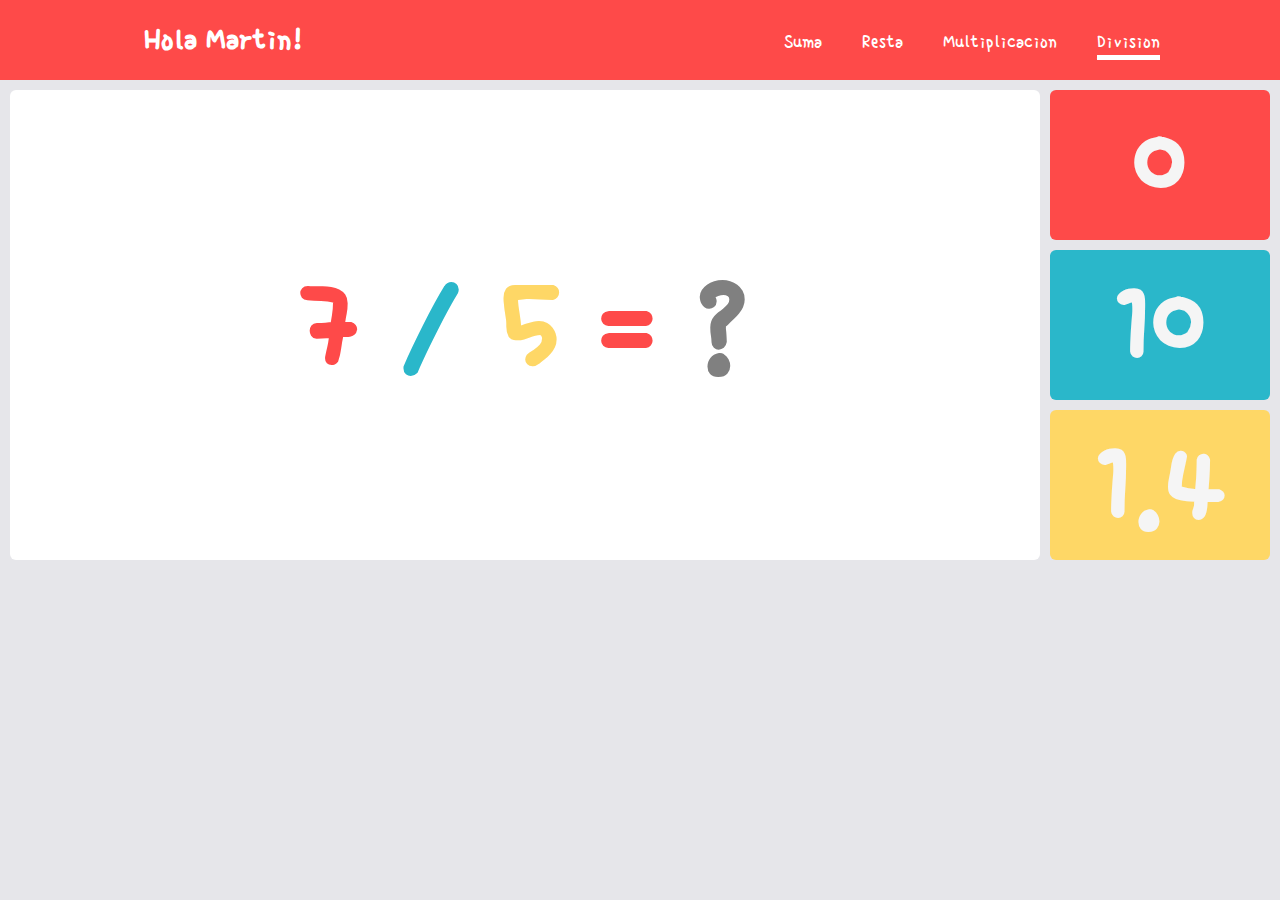
==== Division.html @ 4ab5e844 "cambio de color en el background" ====
<!DOCTYPE html>
<html lang="en">
<head>
    <meta charset="UTF-8">
    <meta name="viewport" content="width=device-width, initial-scale=1.0">
    <link rel="stylesheet" href="style.css">
    
    <link rel="preconnect" href="https://fonts.googleapis.com">
    <link rel="preconnect" href="https://fonts.gstatic.com" crossorigin>
    <link href="https://fonts.googleapis.com/css2?family=Single+Day&display=swap" rel="stylesheet">
    <title>MATH FOR KIDS</title>
</head>
<body>

    <!-- De esta manera podemos anexar un archivo de audio a nuestro documento. -->
    <audio id="myaudio">
        <source src="audio/wrong-buzzer-6268.mp3">
    </audio>

    <!-- En esta ocasion  haremos uso de la etiqueta "header" la cual nos permite crear un encabezado donde podemos anexar informacion.-->
    <header>
        <!-- Dentro de este encabezado tendremos un contenedor que a su vez tiene una lista desordenada de elementos. -->
        <div class="container">
            <h1> Hola Martin!</h1>
            <ul>
                <!-- Como puedes notar en el siguiente codigo, estoy haciendo uso de la etiquta "a" la cual me permite 
                crear un hipervinculo que me redirige a otro lugar dentro de un mismo documento, o en este caso a otros documentos.-->
                <li><a href="index.html">Suma</a></li>
                <li><a href="Resta.html">Resta</a></li>
                <li><a href="Multiplicacion.html">Multiplicacion</a></li>
                <li class="current"><a href="Division.html">Division</a></li>
            </ul>
        </div>
    </header>

    <!-- En este bloque de codigo hemos creado un "div" con una clase "wrapper" y dentro de esta otra clase llamada "equation"
    que tiene varios elementos con un "id" los cuales utilizaremos en el archivo "javascript".
    Recuerda que tambien podemos darle estilo a nuestros elementos desde el mismo documento "html" con el atributo "style" y los parametros. -->
    <div class="wrapper">
        <div class="equation">

            <h1 id="num1" style="color: #fe4a49;">1</h1>
            <h1 style="color: #2ab7ca;">/</h1>
            <h1 id="num2" style="color: #fed766;">1</h1>
            <h1 style="color: #fe4a49;">=</h1>
            <h1 style="color: gray;">?</h1>
        </div>

        <div class="answer-options">
            <h1 id="option1">1</h1>
            <h1 id="option2">2</h1>
            <h1 id="option3">3</h1>
        </div>

    </div>
    
    <script src="Division.js"></script>
</body>
</html>
---- style.css ----
/* Existe una manera de ver como las modificaciones de el "css" afectan a cada uno de los elementos en el documento "html" 
la cual nos permite entender el funcionamiento de cada atributo y/o propiedad. 
Como notaras en este bloque de codigo quitamos los espacios predefinidos que tiene cada elemento desde el borde hacia adentrro
con el "padding" y desde el borde hacia afuera con "margin".*/
*{
    /* border: 1px solid; */
    padding: 0;
    margin: 0;
}

body{
    font-family: "Single day";
    background-color: #e6e6ea;
}

/* La propiedad overflow hace que desaparescan las barras que muestran el contenido extra. */
.container{
    padding: 20px;
    overflow: hidden;
    background-color: #fe4a49;
}

/* Con la propiedad float podemos ubicar un elemento al lado izquierdo o derecho de su contenedor */
.container h1{
    float: left;
    margin-left:10%;
    color: white;
}

/* Podemos eliminar el estilo que tenga predefinida nuestra lista desordenada con la propiedad "list-style-type" */
.container ul{
    list-style-type: none;
    font-size: 20px;
    margin-left: 60%;
}

.container li{
    margin-top: 10px;
    float: left;
    padding: 0 20px 0 20px;
}

.container a{
    text-decoration: none;
    color: white;
}

.current a::after{
    content: "_";
    background-color: white;
    font-size: 4px;
    display: block;
}

/* Ten encuenta que este elemento "wrapper" contiene dos clases "equation" y "answer-option". Display grid, nos permite
crear columnas independientes.*/
.wrapper{
    display: grid;
    grid-template-columns: 82% 18%;
}

.equation{
    font-size: 65px;
    background-color: white;
    border-radius: 6px;
    text-align: center;
    padding-top: 15%;
    margin-top: 10px;
    margin-left: 10px;
    margin-right: 10px;
}

/* Con display inline notaras que el contenido se alineara. Es decir en el caso de caracteres, cada letra estara una
detras de otra.*/
.equation h1{
    display: inline;
    padding: 10px;
}

.answer-options{
    font-size: 60px;
    margin-right: 10px;
}

.answer-options h1{
    cursor: pointer;
    color: whitesmoke;
    border-radius: 6px;
    margin-top: 10px;
    text-align: center;
    width: 100%;
}

/* La propiedad transition como su nombre lo indica. Nos permite crear un efecto dinamico en pantalla. */
#option1{
    background-color: #fe4a49;
    transition: 1s;
}

/* El hover hace que el efecto anterior se cumpla cada vez que el cursor pasa por el caracter.*/
#option1:hover{
    color: #fe4a49;
    background-color: whitesmoke;
}

/* La propiedad transition como su nombre lo indica. Nos permite crear un efecto dinamico en pantalla. */
#option2{
    background-color: #2ab7ca;
    transition: 1s;
}

/* El hover hace que el efecto anterior se cumpla cada vez que el cursor pasa por el caracter.*/
#option2:hover{
    color: #2ab7ca;
    background-color: whitesmoke;
}

/* La propiedad transition como su nombre lo indica. Nos permite crear un efecto dinamico en pantalla. */
#option3{
    background-color: #fed766;
    transition: 1s;
}

/* El hover hace que el efecto anterior se cumpla cada vez que el cursor pasa por el caracter.*/
#option3:hover{
    color: #fed766;
    background-color: whitesmoke;
}
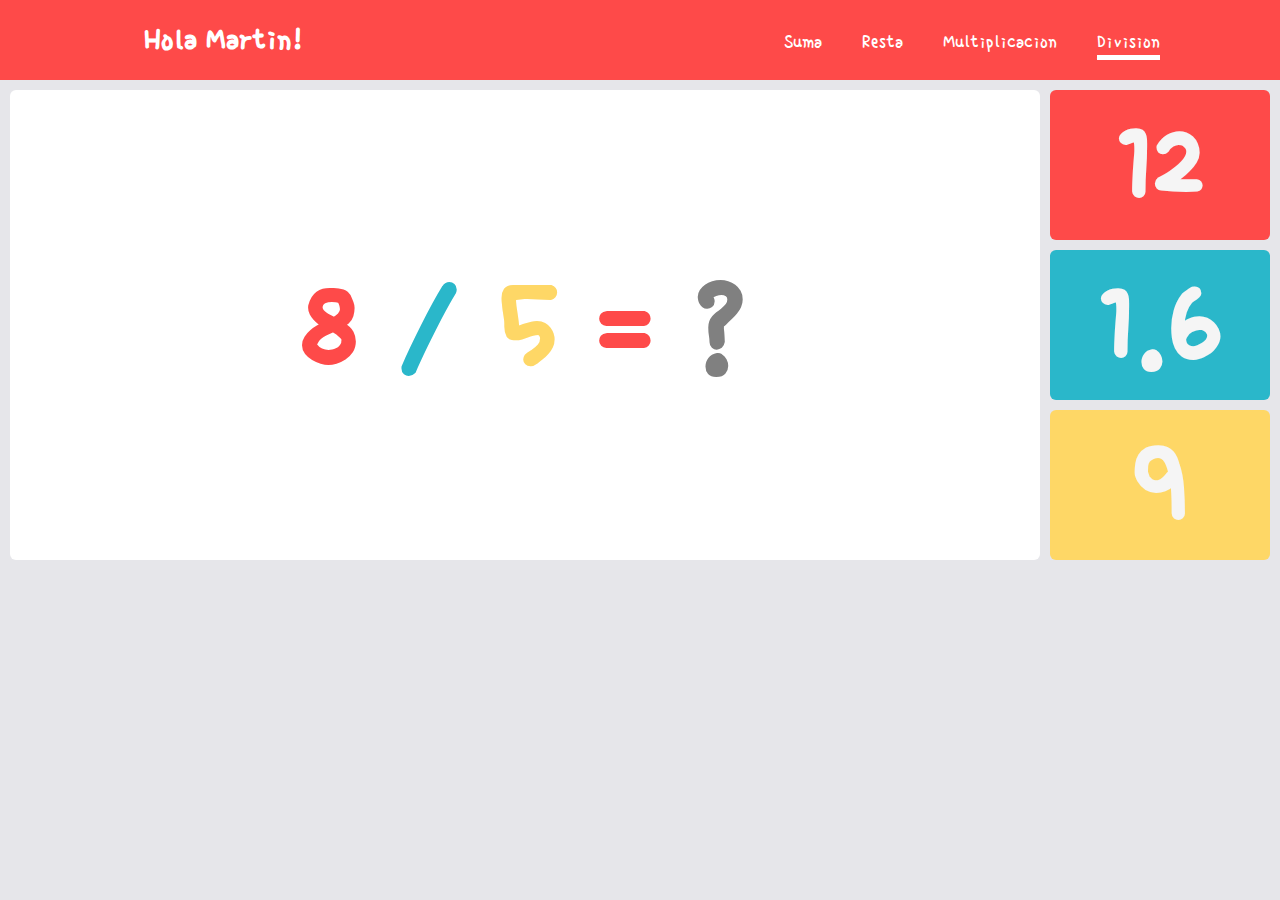
==== commit f735ee53: "Se anexo un audio para las respuestas correctas y se modifico el css para la resposividad" ====
--- a/Division.html
+++ b/Division.html
@@ -13,7 +13,7 @@
 <body>
 
     <!-- De esta manera podemos anexar un archivo de audio a nuestro documento. -->
-    <audio id="myaudio">
+    <audio id="myaudio1">
         <source src="audio/wrong-buzzer-6268.mp3">
     </audio>
 
--- a/style.css
+++ b/style.css
@@ -125,4 +125,36 @@
 #option3:hover{
     color: #fed766;
     background-color: whitesmoke;
+}
+
+@media(max-width: 400px ){
+    .container{
+        padding: auto;
+    }
+
+    .equation{
+        font-size: 20px;
+        background-color: white;
+        border-radius: 6px;
+        text-align: center;
+        padding-top: 15%;
+        margin-top: 5px;
+        margin-left: 5px;
+        margin-right: 5px;
+    }
+
+    .answer-options{
+        font-size: 20px;
+        margin-right: 5px;
+    }
+
+    .container li{
+       margin-top: 10px;
+       float: none;
+       padding: 0 20px 0 20px;
+    }
+
+    .wrapper{
+        display: inline;
+    }
 }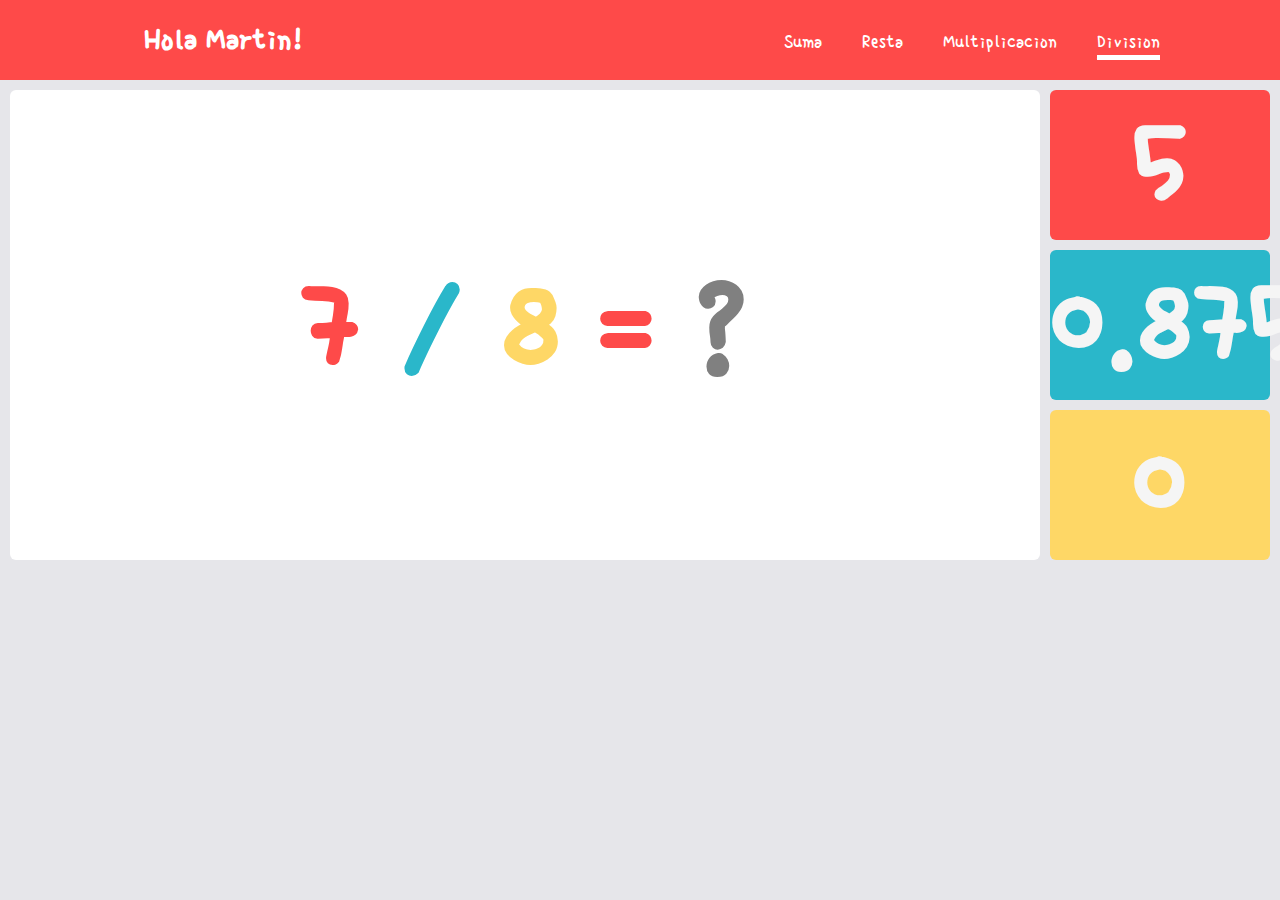
==== commit 1276950b: "cambios en el encabezado de cada doccumento" ====
--- a/Division.html
+++ b/Division.html
@@ -22,7 +22,7 @@
         <!-- Dentro de este encabezado tendremos un contenedor que a su vez tiene una lista desordenada de elementos. -->
         <div class="container">
             <h1> Hola Martin!</h1>
-            <ul>
+            <ul class="centrar">
                 <!-- Como puedes notar en el siguiente codigo, estoy haciendo uso de la etiquta "a" la cual me permite 
                 crear un hipervinculo que me redirige a otro lugar dentro de un mismo documento, o en este caso a otros documentos.-->
                 <li><a href="index.html">Suma</a></li>
--- a/style.css
+++ b/style.css
@@ -12,6 +12,7 @@
     font-family: "Single day";
     background-color: #e6e6ea;
 }
+
 
 /* La propiedad overflow hace que desaparescan las barras que muestran el contenido extra. */
 .container{
@@ -157,4 +158,7 @@
     .wrapper{
         display: inline;
     }
+    .centrar{
+        display: inline;
+    }
 }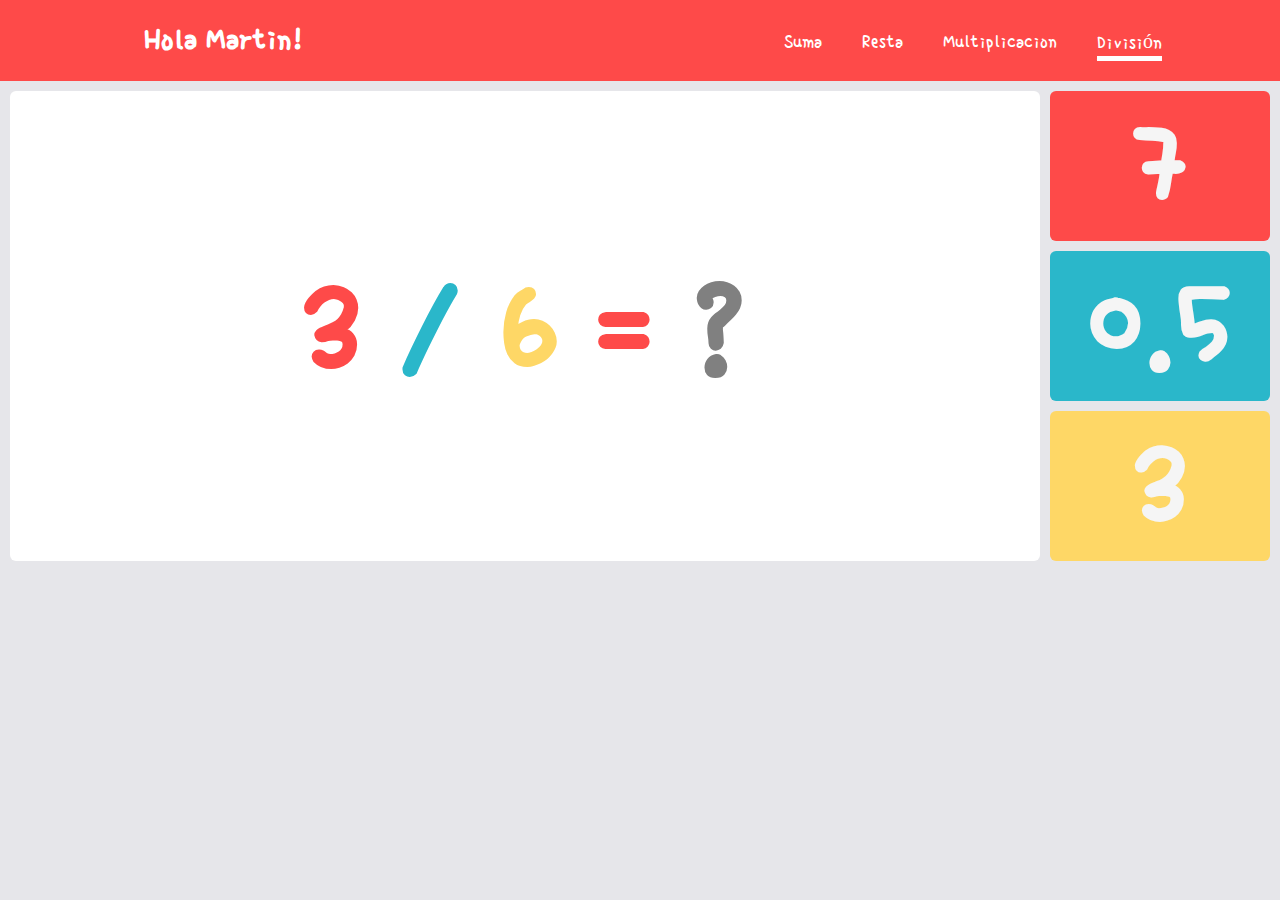
==== commit ddd01a59: "Realice algunos cambios." ====
--- a/Division.html
+++ b/Division.html
@@ -28,7 +28,7 @@
                 <li><a href="index.html">Suma</a></li>
                 <li><a href="Resta.html">Resta</a></li>
                 <li><a href="Multiplicacion.html">Multiplicacion</a></li>
-                <li class="current"><a href="Division.html">Division</a></li>
+                <li class="current"><a href="Division.html">División</a></li>
             </ul>
         </div>
     </header>
--- a/style.css
+++ b/style.css
@@ -156,7 +156,9 @@
     }
 
     .wrapper{
-        display: inline;
+        display: flex;
+        flex-direction: column;
+        
     }
     .centrar{
         display: inline;
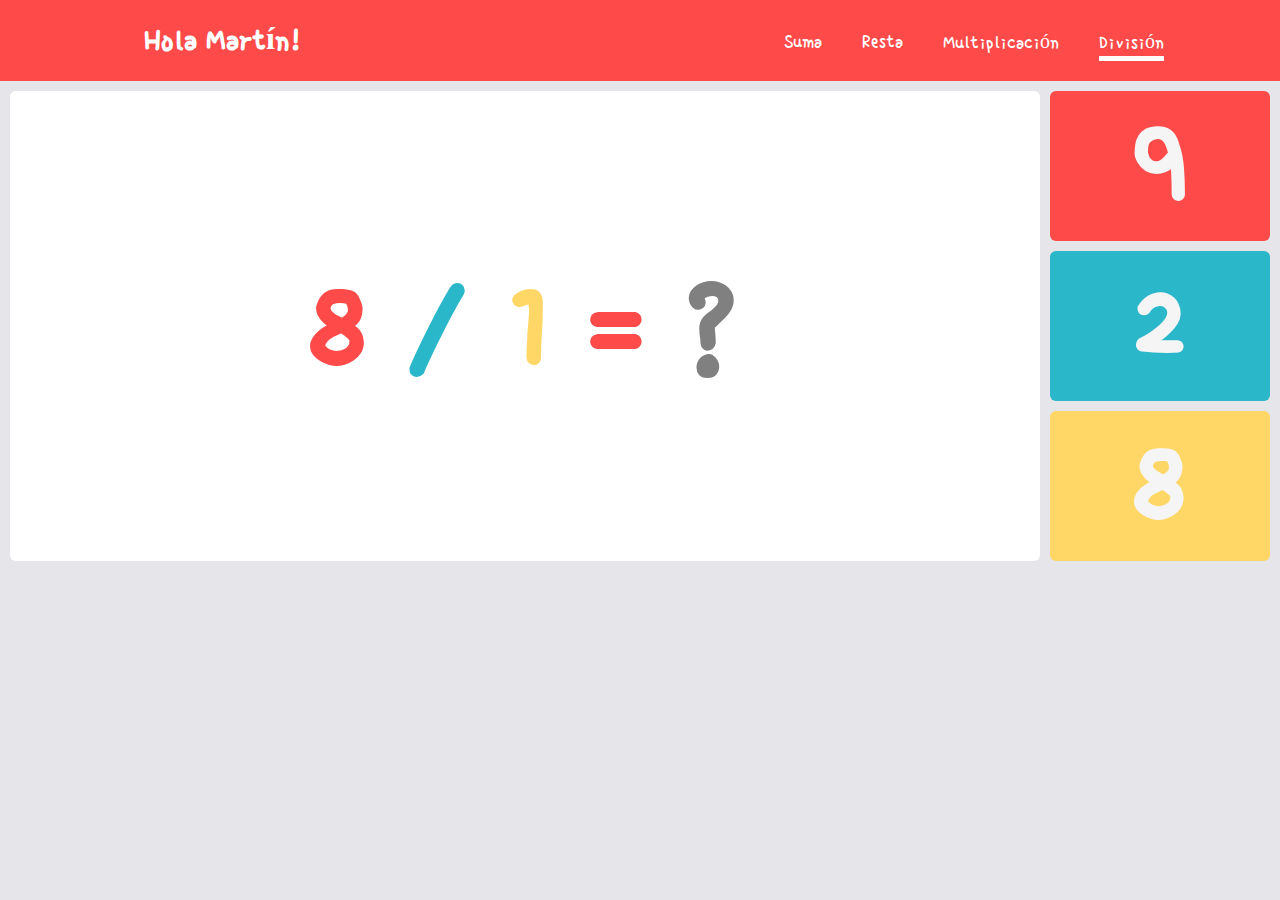
==== commit d2d09d09: "Coloque tildes en las palabras." ====
--- a/Division.html
+++ b/Division.html
@@ -21,13 +21,13 @@
     <header>
         <!-- Dentro de este encabezado tendremos un contenedor que a su vez tiene una lista desordenada de elementos. -->
         <div class="container">
-            <h1> Hola Martin!</h1>
+            <h1> Hola Martín!</h1>
             <ul class="centrar">
                 <!-- Como puedes notar en el siguiente codigo, estoy haciendo uso de la etiquta "a" la cual me permite 
                 crear un hipervinculo que me redirige a otro lugar dentro de un mismo documento, o en este caso a otros documentos.-->
                 <li><a href="index.html">Suma</a></li>
                 <li><a href="Resta.html">Resta</a></li>
-                <li><a href="Multiplicacion.html">Multiplicacion</a></li>
+                <li><a href="Multiplicacion.html">Multiplicación</a></li>
                 <li class="current"><a href="Division.html">División</a></li>
             </ul>
         </div>
